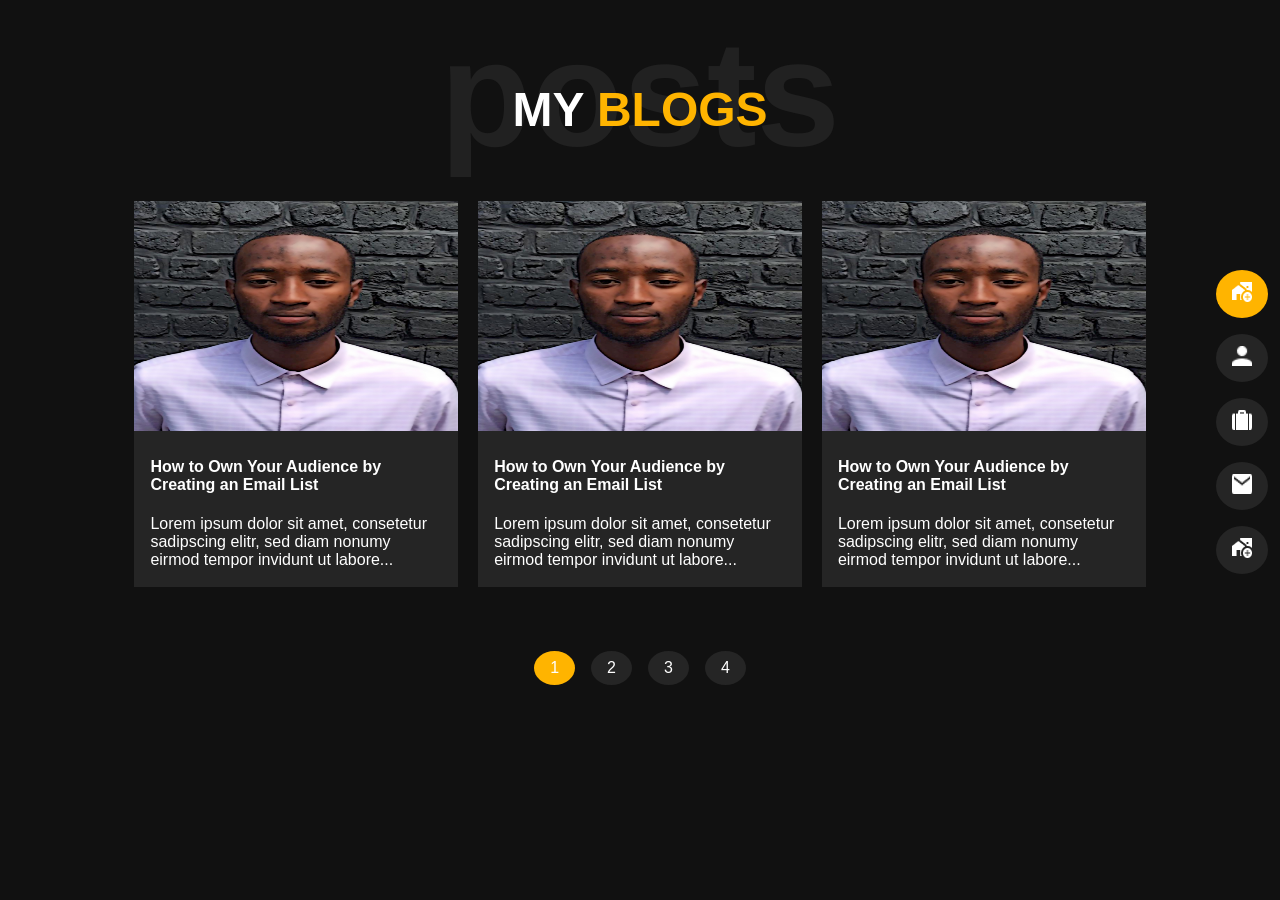
==== blog.html @ a70610d0 "my commit" ====
<!DOCTYPE html>
<html lang="en">
<head>
    <meta charset="UTF-8">
    <meta http-equiv="X-UA-Compatible" content="IE=edge">
    <meta name="viewport" content="width=device-width, initial-scale=1.0">
    <link rel="stylesheet" href="style.css">
    <title>MY po</title>
</head>
<body>
    <!-- Page Title Starts -->
<section class="title_section">
    <h1 class="title_bg">posts</h1>
    <h2>MY <span>BLOGS</span></h2>
    
</section>
<!-- Page Title Ends -->
<div class="card_container">
    <div class="card">
        <div class="overFlow">
            <img src="mag4.jpg" class="card_img" alt="">
        </div>
        <div class="container">
          <h4><b>How to Own Your Audience by Creating an Email List</b></h4>
          <p>Lorem ipsum dolor sit amet, consetetur sadipscing elitr, sed diam nonumy eirmod tempor invidunt ut labore...</p>
        </div>
      </div> 
      <div class="card">
        <div class="overFlow">
            <img src="mag4.jpg" class="card_img" alt="">
        </div>
        <div class="container">
          <h4><b>How to Own Your Audience by Creating an Email List</b></h4>
          <p>Lorem ipsum dolor sit amet, consetetur sadipscing elitr, sed diam nonumy eirmod tempor invidunt ut labore...</p>
        </div>
      </div> 
      <div class="card">
        <div class="overFlow">
            <img src="mag4.jpg" class="card_img" alt="">
        </div>
        <div class="container">
          <h4><b>How to Own Your Audience by Creating an Email List</b></h4>
          <p>Lorem ipsum dolor sit amet, consetetur sadipscing elitr, sed diam nonumy eirmod tempor invidunt ut labore...</p>
        </div>
      </div> 
</div>
<div class="pagination">
    <a href="#" class="active">1</a>
    <a href="#">2</a>
    <a href="#">3</a>
    <a href="#">4</a>
  </div>
  <div class="side_nav">
    <a href="home.html" class="active"><img src="assets2/Vector.png"></a>
    <a href="#"><img src="assets2/Vector(1).png"></a>
    <a href="#"><img src="assets2/Vector(2).png"></a>
    <a href="contact me.html"><img src="assets2/Vector(3).png"></a>
    <a href="#"><img src="assets2/Vector.png"></a>
  </div>
</body>
</html>
---- style.css ----
:root {
    --background-color: #111111;
    --color: #FFB400;
    --back-color:#212121;
  }
  
  body {
    background-color: var(--background-color);
    font-family: 'Poppins', sans-serif;
  }
  .title_section{
    text-align: center;
  }
 
  .title_section span{
    color: var(--color);
  }
 .title_section h1{
        color: var(--back-color);
        margin-top: 0px;
        font-size: 150px;    
        font-weight: bold;

    }
.title_section h2{
        color: white;
        font-size: 3rem;
        font-weight: bold;
        margin-top: -224px;
      }
.card_container{
    display: flex;
    width: 80%;
    gap: 20px;
    margin: 4rem auto;
  }
.card {
        transition: 0.3s;
        color: white;
        background-color: #252525;
      }
      .card img{
        width: 100%;
        height: 230px;
      }
      .card_img{
        transform: scale(1);
        transition: transform 0.5s ease;
        overflow: hidden;
      }
        .card:hover .card_img{
            transform: scale(1.1);
        }
      .card:hover h4{
        color: var(--color);
      }
      .overFlow{
        overflow: hidden;
      }
      
      .container {
        padding: 2px 16px;
      }
      .pagination {
        display: flex;
        margin: 0 auto;
        gap: 1rem;
        justify-items: center;
        justify-content: center;
      }
      
      .pagination a {
        color: white;
        float: left;
        padding: 8px 16px;
        text-decoration: none;
        background-color: #252525;
        border-radius: 50%;
      }
      .pagination a.active {
        background-color: var(--color);
        color: white;
      }
      
      .pagination a:hover:not(.active) {
        background-color: var(--color);
      }
      
.side_nav {
  display: flex;
  flex-direction: column;
  position: fixed;
  left: 95%;
  top: 30%;
  margin: 0 auto;
  gap: 1rem;
}

.shy{
  margin-left: 2cm;
  font-size: large;
}
.shy img{
  height: 0.5cm;
  width: 0,5cm;
}
.side_nav a {
  padding: 12px 16px;
  background-color: #252525;
  border-radius: 50%;
}
.side_nav a.active {
  background-color: var(--color);
  color: white;
}
.side_nav img{
  width: 20px;
  height: 20px;
}

.side_nav a:hover:not(.active) {
  background-color: var(--color);
}
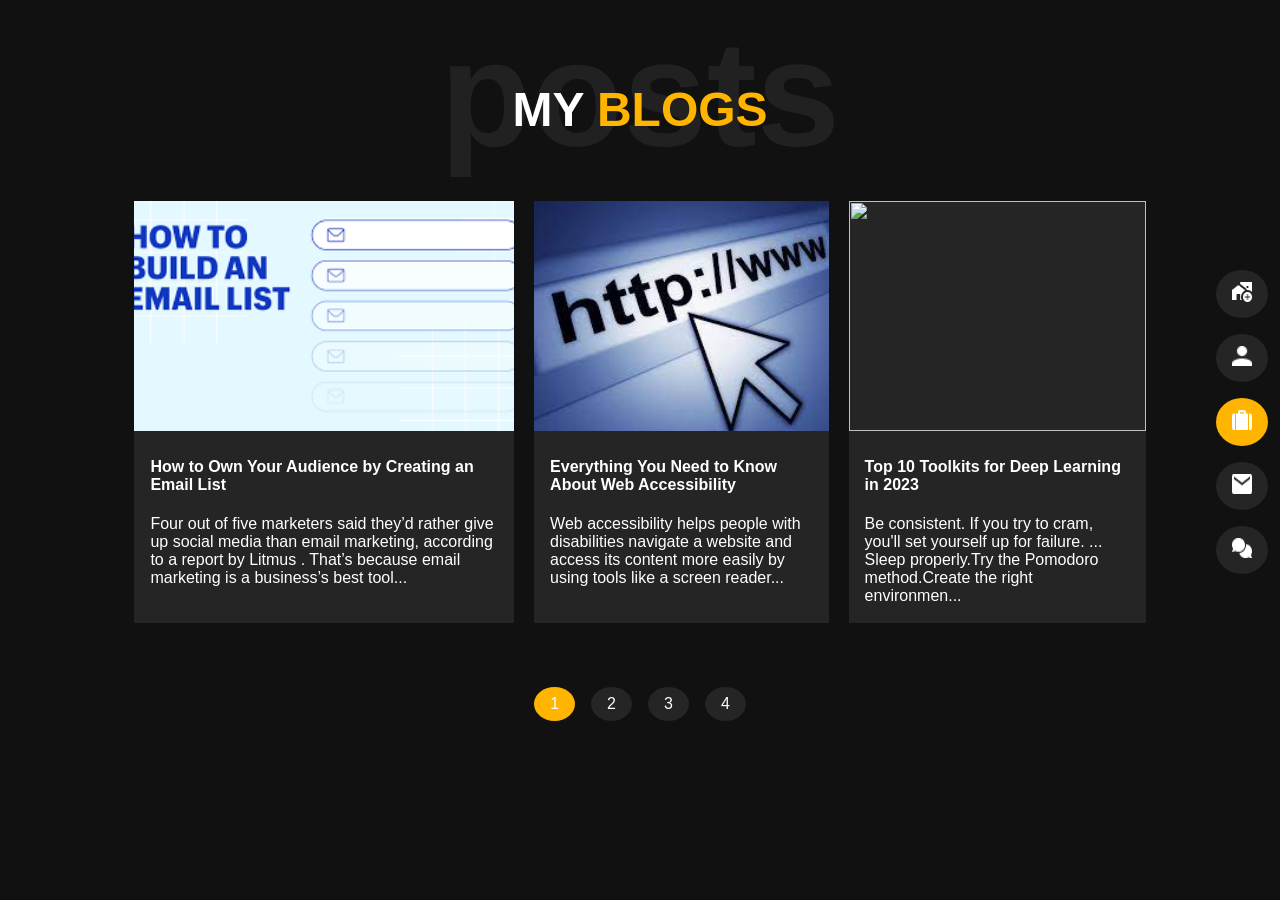
==== commit 7de0f572: "my portolio" ====
--- a/blog.html
+++ b/blog.html
@@ -1,61 +1,72 @@
 <!DOCTYPE html>
 <html lang="en">
-<head>
-    <meta charset="UTF-8">
-    <meta http-equiv="X-UA-Compatible" content="IE=edge">
-    <meta name="viewport" content="width=device-width, initial-scale=1.0">
-    <link rel="stylesheet" href="style.css">
-    <title>MY po</title>
-</head>
-<body>
+  <head>
+    <meta charset="UTF-8" />
+    <meta http-equiv="X-UA-Compatible" content="IE=edge" />
+    <meta name="viewport" content="width=device-width, initial-scale=1.0" />
+    <link rel="stylesheet" href="style.css" />
+    <title>blog rushimisha</title>
+  </head>
+  <body>
     <!-- Page Title Starts -->
-<section class="title_section">
-    <h1 class="title_bg">posts</h1>
-    <h2>MY <span>BLOGS</span></h2>
-    
-</section>
-<!-- Page Title Ends -->
-<div class="card_container">
-    <div class="card">
+    <section class="title_section">
+      <h1 class="title_bg">posts</h1>
+      <h2>MY <span>BLOGS</span></h2>
+    </section>
+    <!-- Page Title Ends -->
+    <div class="card_container">
+      <div class="card">
         <div class="overFlow">
-            <img src="mag4.jpg" class="card_img" alt="">
+          <img src="assets/email list.png" class="card_img" alt="" />
         </div>
         <div class="container">
           <h4><b>How to Own Your Audience by Creating an Email List</b></h4>
-          <p>Lorem ipsum dolor sit amet, consetetur sadipscing elitr, sed diam nonumy eirmod tempor invidunt ut labore...</p>
+          <p>
+            Four out of five marketers said they’d rather give up social media
+            than email marketing, according to a report by Litmus . That’s
+            because email marketing is a business’s best tool...
+          </p>
         </div>
-      </div> 
+      </div>
       <div class="card">
         <div class="overFlow">
-            <img src="mag4.jpg" class="card_img" alt="">
+          <img src="assets/web.jpeg" class="card_img" alt="" />
         </div>
         <div class="container">
-          <h4><b>How to Own Your Audience by Creating an Email List</b></h4>
-          <p>Lorem ipsum dolor sit amet, consetetur sadipscing elitr, sed diam nonumy eirmod tempor invidunt ut labore...</p>
+          <h4><b>Everything You Need to Know About Web Accessibility</b></h4>
+          <p>
+            Web accessibility helps people with disabilities navigate a website
+            and access its content more easily by using tools like a screen
+            reader...
+          </p>
         </div>
-      </div> 
+      </div>
       <div class="card">
         <div class="overFlow">
-            <img src="mag4.jpg" class="card_img" alt="">
+          <img src="assets/learning.jpg" class="card_img" alt="" />
         </div>
         <div class="container">
-          <h4><b>How to Own Your Audience by Creating an Email List</b></h4>
-          <p>Lorem ipsum dolor sit amet, consetetur sadipscing elitr, sed diam nonumy eirmod tempor invidunt ut labore...</p>
+          <h4><b>Top 10 Toolkits for Deep Learning in 2023</b></h4>
+          <p>
+            Be consistent. If you try to cram, you'll set yourself up for
+            failure. ... Sleep properly.Try the Pomodoro method.Create the right
+            environmen...
+          </p>
         </div>
-      </div> 
-</div>
-<div class="pagination">
-    <a href="#" class="active">1</a>
-    <a href="#">2</a>
-    <a href="#">3</a>
-    <a href="#">4</a>
-  </div>
-  <div class="side_nav">
-    <a href="home.html" class="active"><img src="assets2/Vector.png"></a>
-    <a href="#"><img src="assets2/Vector(1).png"></a>
-    <a href="#"><img src="assets2/Vector(2).png"></a>
-    <a href="contact me.html"><img src="assets2/Vector(3).png"></a>
-    <a href="#"><img src="assets2/Vector.png"></a>
-  </div>
-</body>
-</html>+      </div>
+    </div>
+    <div class="pagination">
+      <a href="#" class="active">1</a>
+      <a href="#">2</a>
+      <a href="#">3</a>
+      <a href="#">4</a>
+    </div>
+    <div class="side_nav">
+      <a href="home.html"><img src="assets2/Vector.png" /></a>
+      <a href="about.html"><img src="assets2/Vector(1).png" /></a>
+      <a href="blog.html" class="active"><img src="assets2/Vector(2).png" /></a>
+      <a href="contact me.html"><img src="assets2/Vector(3).png" /></a>
+      <a href="testmonial.html"><img src="assets2/blod.png" /></a>
+    </div>
+  </body>
+</html>
--- a/style.css
+++ b/style.css
@@ -42,11 +42,13 @@
       .card img{
         width: 100%;
         height: 230px;
+        object-fit: cover;
       }
       .card_img{
         transform: scale(1);
         transition: transform 0.5s ease;
         overflow: hidden;
+        object-fit: cover;
       }
         .card:hover .card_img{
             transform: scale(1.1);
@@ -120,4 +122,13 @@
 
 .side_nav a:hover:not(.active) {
   background-color: var(--color);
+}
+@media (max-width:920px) {
+  .card_container{
+    display: flex;
+  flex-direction: column;
+  }
+  .side_nav {
+    left: 88%;
+  }
 }
